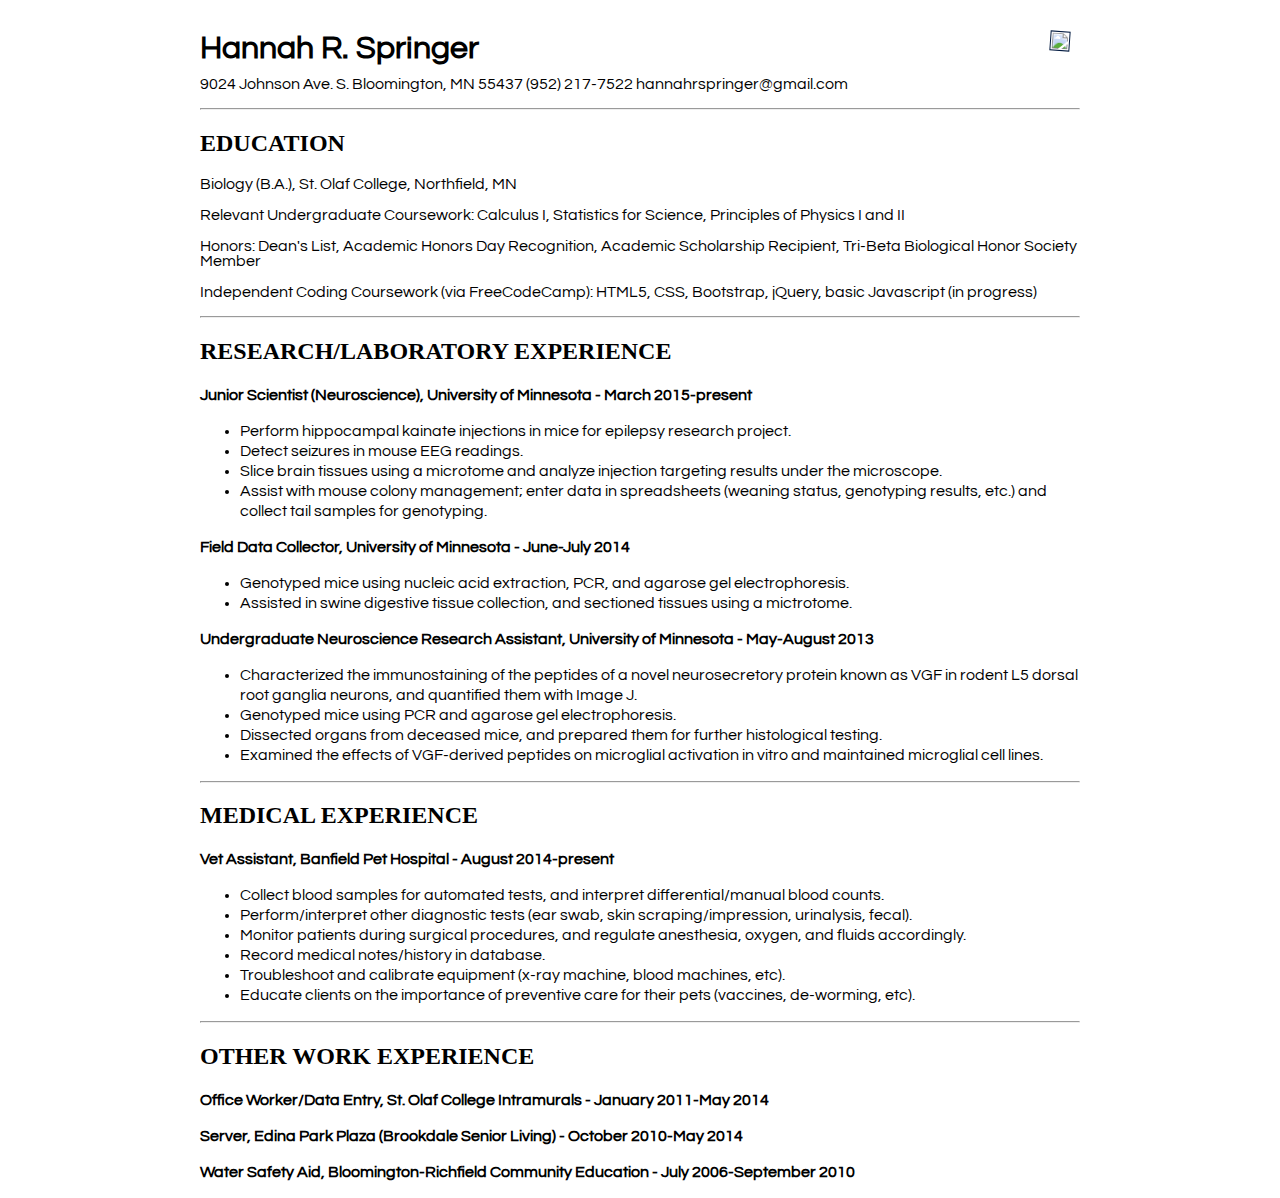
==== index.html @ 3e7fad10 "Update index.html" ====
<!DOCTYPE html>

<html>

<img class="profile" src="https://cloud.githubusercontent.com/assets/16455251/12495302/9221a848-c054-11e5-8651-2a63e0154375.jpg" align ="right">

<head>
    <link href='https://fonts.googleapis.com/css?family=Lora|Noto+Serif|Crimson+Text|Karla|Questrial' rel='stylesheet' type='text/css'>
    <link href="stylesheet.css" rel="stylesheet" type="text/css">
</head>

<body>

   <header>
      <h1>Hannah R. Springer</h1>
      <p>9024 Johnson Ave. S. Bloomington, MN 55437 (952) 217-7522 hannahrspringer@gmail.com</p>
   </header>

<hr>

   <main>
	
      <section class="education">
         <h2>EDUCATION</h2>
         <p>Biology (B.A.), St. Olaf College, Northfield, MN</p>
         <p>Relevant Undergraduate Coursework: Calculus I, Statistics for Science, Principles of Physics I and II</p> 
         <p>Honors: Dean's List, Academic Honors Day Recognition, Academic Scholarship Recipient, Tri-Beta Biological Honor Society Member</p>
         <p>Independent Coding Coursework (via FreeCodeCamp): HTML5, CSS, Bootstrap, jQuery, basic Javascript (in progress)</p>
      </section>

<hr>

      <section class="experience">
         <h2>RESEARCH/LABORATORY EXPERIENCE</h2>
         <p>Junior Scientist (Neuroscience), University of Minnesota - March 2015-present</p>
         <ul>
             <li>Perform hippocampal kainate injections in mice for epilepsy research project.</li>
             <li>Detect seizures in mouse EEG readings.</li>
             <li>Slice brain tissues using a microtome and analyze injection targeting results under the microscope.</li>
             <li>Assist with mouse colony management; enter data in spreadsheets (weaning status, genotyping results, etc.) and collect tail samples for genotyping.</li>
         </ul>
         <p>Field Data Collector, University of Minnesota - June-July 2014 </p>
         <ul>
             <li>Genotyped mice using nucleic acid extraction, PCR, and agarose gel electrophoresis.</li>
             <li>Assisted in swine digestive tissue collection, and sectioned tissues using a mictrotome.</li>
         </ul>
         <p>Undergraduate Neuroscience Research Assistant, University of Minnesota - May-August 2013</p>
         <ul>
             <li>Characterized the immunostaining of the peptides of a novel neurosecretory protein known as 
VGF in rodent L5 dorsal root ganglia neurons, and quantified them with Image J.</li>
             <li>Genotyped mice using PCR and agarose gel electrophoresis.</li>
             <li>Dissected organs from deceased mice, and prepared them for further histological testing.</li> 
             <li>Examined the effects of VGF-derived peptides on microglial activation in vitro and maintained microglial cell lines.</li>
         </ul>

<hr>

         <h2>MEDICAL EXPERIENCE</h2>
         <p>Vet Assistant, Banfield Pet Hospital - August 2014-present</p> 
         <ul>
    	      <li>Collect blood samples for automated tests, and interpret differential/manual blood counts. </li>
              <li>Perform/interpret other diagnostic tests (ear swab, skin scraping/impression, urinalysis, fecal).</li>
              <li>Monitor patients during surgical procedures, and regulate anesthesia, oxygen, and fluids accordingly.</li>
              <li>Record medical notes/history in database.</li>
              <li>Troubleshoot and calibrate equipment (x-ray machine, blood machines, etc).</li>
              <li>Educate clients on the importance of preventive care for their pets (vaccines, de-worming, etc).</li>
         </ul>

<hr>

         <h2>OTHER WORK EXPERIENCE</h2>
         <p>Office Worker/Data Entry, St. Olaf College Intramurals - January 2011-May 2014</p>
         <p>Server, Edina Park Plaza (Brookdale Senior Living) - October 2010-May 2014</p>
         <p>Water Safety Aid, Bloomington-Richfield Community Education - July 2006-September 2010</p>

      </section>

   </main>
   
</body>

</html>
---- stylesheet.css ----
body{
    margin-right: 200px;
    margin-left: 200px;
}

.profile{
    height: auto; 
    width: auto; 
    max-width: 290px; 
    max-height: 290px;
    padding: 1px;
    border: 1px solid #021a40;
    margin: 10px;
    transform:rotate(4deg);
}

header h1{
    text-align:left;
    line-height: 10px;
    padding-top: 23px;
    font-family: Questrial, sans-serif;
}

hr {
    color: #A6A6A6;	
}

header p{
    text-align:left;
    font-family: Questrial, sans-serif;
}

.education h4{
	font-family: Questrial, sans-serif;
	letter-spacing: 1.5px;
}
.education p{
	font-family: Questrial, sans-serif;
	line-height: 15px;
}

.experience h4{
	font-family: Questrial, sans-serif;
	letter-spacing: 1.5px;
}

.experience p{
	font-family: Questrial, sans-serif;
	font-weight: bold;
	line-height: 20px;
}
.experience li{
	font-family: Questrial, sans-serif;
	line-height: 20px;
}
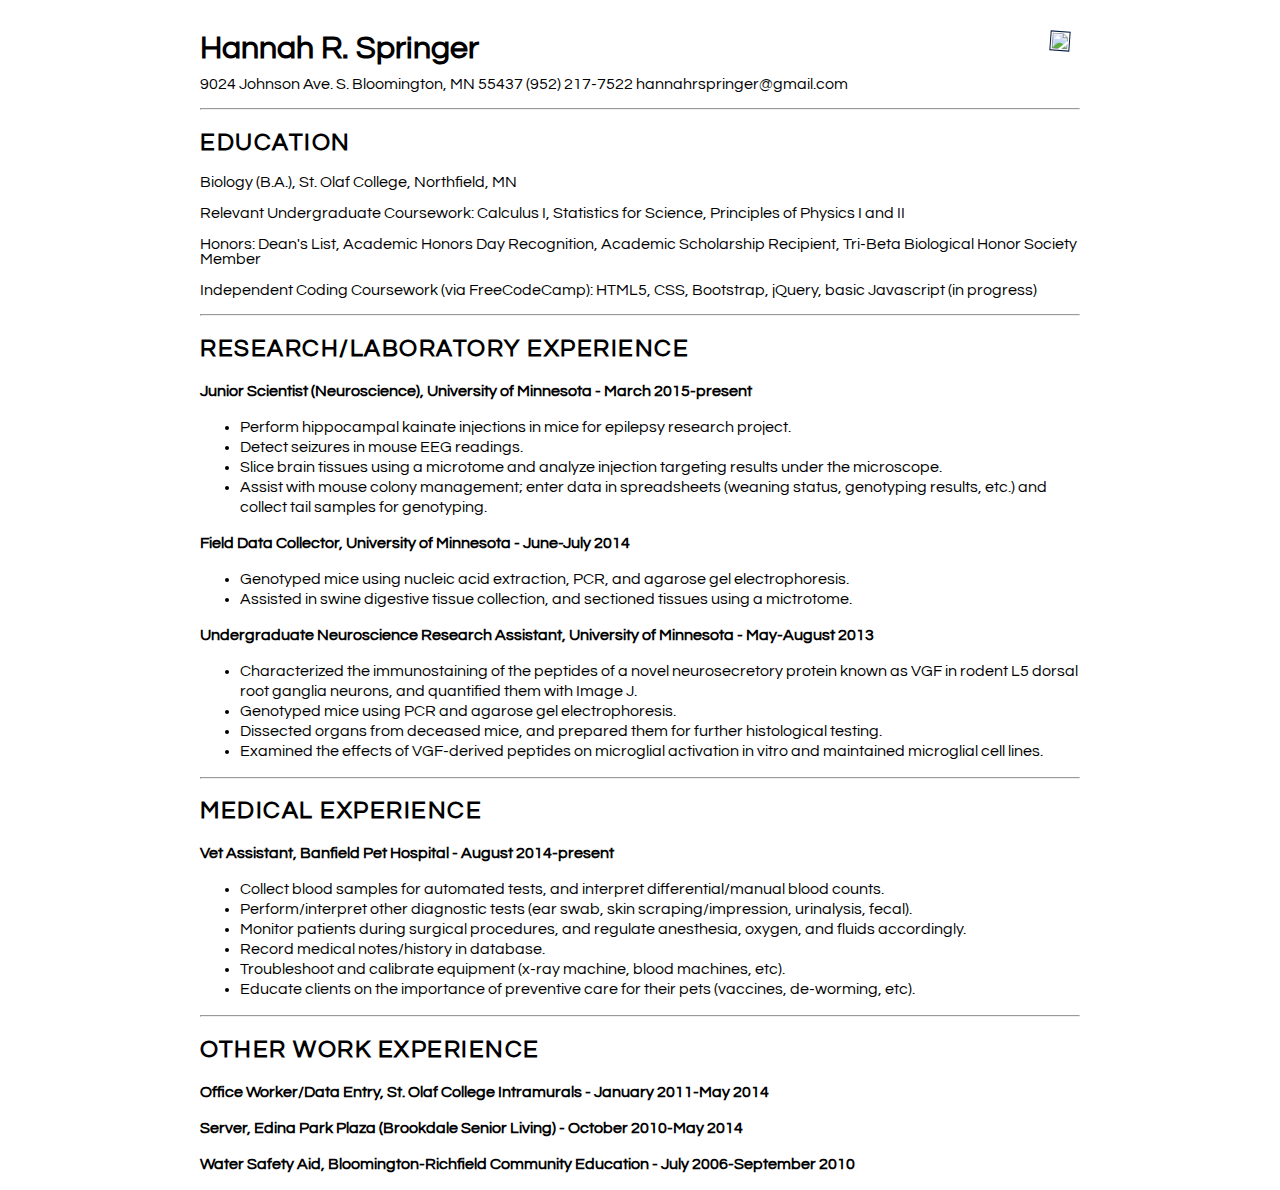
==== commit 5fdf4b60: "Update index.html" ====
--- a/index.html
+++ b/index.html
@@ -1,82 +1,82 @@
 <!DOCTYPE html>
 
 <html>
+	
+   <head>
+       <link href='https://fonts.googleapis.com/css?family=Lora|Noto+Serif|Crimson+Text|Karla|Questrial' rel='stylesheet' type='text/css'>
+       <link href="stylesheet.css" rel="stylesheet" type="text/css">
+   </head>	
 
-<img class="profile" src="https://cloud.githubusercontent.com/assets/16455251/12495302/9221a848-c054-11e5-8651-2a63e0154375.jpg" align ="right">
+   <img class="profile" src="https://cloud.githubusercontent.com/assets/16455251/12495302/9221a848-c054-11e5-8651-2a63e0154375.jpg" align ="right">
 
-<head>
-    <link href='https://fonts.googleapis.com/css?family=Lora|Noto+Serif|Crimson+Text|Karla|Questrial' rel='stylesheet' type='text/css'>
-    <link href="stylesheet.css" rel="stylesheet" type="text/css">
-</head>
+   <body>
 
-<body>
+      <header>
+         <h1>Hannah R. Springer</h1>
+         <p>9024 Johnson Ave. S. Bloomington, MN 55437 (952) 217-7522 hannahrspringer@gmail.com</p>
+      </header>
 
-   <header>
-      <h1>Hannah R. Springer</h1>
-      <p>9024 Johnson Ave. S. Bloomington, MN 55437 (952) 217-7522 hannahrspringer@gmail.com</p>
-   </header>
+      <hr>
 
-<hr>
+      <main>
+	
+         <section class="education">
+            <h2>EDUCATION</h2>
+            <p>Biology (B.A.), St. Olaf College, Northfield, MN</p>
+            <p>Relevant Undergraduate Coursework: Calculus I, Statistics for Science, Principles of Physics I and II</p> 
+            <p>Honors: Dean's List, Academic Honors Day Recognition, Academic Scholarship Recipient, Tri-Beta Biological Honor Society Member</p>
+            <p>Independent Coding Coursework (via FreeCodeCamp): HTML5, CSS, Bootstrap, jQuery, basic Javascript (in progress)</p>
+         </section>
 
-   <main>
-	
-      <section class="education">
-         <h2>EDUCATION</h2>
-         <p>Biology (B.A.), St. Olaf College, Northfield, MN</p>
-         <p>Relevant Undergraduate Coursework: Calculus I, Statistics for Science, Principles of Physics I and II</p> 
-         <p>Honors: Dean's List, Academic Honors Day Recognition, Academic Scholarship Recipient, Tri-Beta Biological Honor Society Member</p>
-         <p>Independent Coding Coursework (via FreeCodeCamp): HTML5, CSS, Bootstrap, jQuery, basic Javascript (in progress)</p>
-      </section>
+      <hr>
 
-<hr>
+         <section class="experience">
+            <h2>RESEARCH/LABORATORY EXPERIENCE</h2>
+            <p>Junior Scientist (Neuroscience), University of Minnesota - March 2015-present</p>
+            <ul>
+                <li>Perform hippocampal kainate injections in mice for epilepsy research project.</li>
+                <li>Detect seizures in mouse EEG readings.</li>
+                <li>Slice brain tissues using a microtome and analyze injection targeting results under the microscope.</li>
+                <li>Assist with mouse colony management; enter data in spreadsheets (weaning status, genotyping results, etc.) and collect tail samples for genotyping.</li>
+            </ul>
+            <p>Field Data Collector, University of Minnesota - June-July 2014 </p>
+            <ul>
+                <li>Genotyped mice using nucleic acid extraction, PCR, and agarose gel electrophoresis.</li>
+                <li>Assisted in swine digestive tissue collection, and sectioned tissues using a mictrotome.</li>
+            </ul>
+            <p>Undergraduate Neuroscience Research Assistant, University of Minnesota - May-August 2013</p>
+            <ul>
+                <li>Characterized the immunostaining of the peptides of a novel neurosecretory protein known as 
+VGF in rodent L5 dorsal root ganglia neurons, and quantified them with Image J.</li>
+                <li>Genotyped mice using PCR and agarose gel electrophoresis.</li>
+                <li>Dissected organs from deceased mice, and prepared them for further histological testing.</li> 
+                <li>Examined the effects of VGF-derived peptides on microglial activation in vitro and maintained microglial cell lines.</li>
+            </ul>
 
-      <section class="experience">
-         <h2>RESEARCH/LABORATORY EXPERIENCE</h2>
-         <p>Junior Scientist (Neuroscience), University of Minnesota - March 2015-present</p>
-         <ul>
-             <li>Perform hippocampal kainate injections in mice for epilepsy research project.</li>
-             <li>Detect seizures in mouse EEG readings.</li>
-             <li>Slice brain tissues using a microtome and analyze injection targeting results under the microscope.</li>
-             <li>Assist with mouse colony management; enter data in spreadsheets (weaning status, genotyping results, etc.) and collect tail samples for genotyping.</li>
-         </ul>
-         <p>Field Data Collector, University of Minnesota - June-July 2014 </p>
-         <ul>
-             <li>Genotyped mice using nucleic acid extraction, PCR, and agarose gel electrophoresis.</li>
-             <li>Assisted in swine digestive tissue collection, and sectioned tissues using a mictrotome.</li>
-         </ul>
-         <p>Undergraduate Neuroscience Research Assistant, University of Minnesota - May-August 2013</p>
-         <ul>
-             <li>Characterized the immunostaining of the peptides of a novel neurosecretory protein known as 
-VGF in rodent L5 dorsal root ganglia neurons, and quantified them with Image J.</li>
-             <li>Genotyped mice using PCR and agarose gel electrophoresis.</li>
-             <li>Dissected organs from deceased mice, and prepared them for further histological testing.</li> 
-             <li>Examined the effects of VGF-derived peptides on microglial activation in vitro and maintained microglial cell lines.</li>
-         </ul>
+            <hr>
 
-<hr>
+            <h2>MEDICAL EXPERIENCE</h2>
+            <p>Vet Assistant, Banfield Pet Hospital - August 2014-present</p> 
+            <ul>
+    	         <li>Collect blood samples for automated tests, and interpret differential/manual blood counts. </li>
+                 <li>Perform/interpret other diagnostic tests (ear swab, skin scraping/impression, urinalysis, fecal).</li>
+                 <li>Monitor patients during surgical procedures, and regulate anesthesia, oxygen, and fluids accordingly.</li>
+                 <li>Record medical notes/history in database.</li>
+                 <li>Troubleshoot and calibrate equipment (x-ray machine, blood machines, etc).</li>
+                 <li>Educate clients on the importance of preventive care for their pets (vaccines, de-worming, etc).</li>
+            </ul>
 
-         <h2>MEDICAL EXPERIENCE</h2>
-         <p>Vet Assistant, Banfield Pet Hospital - August 2014-present</p> 
-         <ul>
-    	      <li>Collect blood samples for automated tests, and interpret differential/manual blood counts. </li>
-              <li>Perform/interpret other diagnostic tests (ear swab, skin scraping/impression, urinalysis, fecal).</li>
-              <li>Monitor patients during surgical procedures, and regulate anesthesia, oxygen, and fluids accordingly.</li>
-              <li>Record medical notes/history in database.</li>
-              <li>Troubleshoot and calibrate equipment (x-ray machine, blood machines, etc).</li>
-              <li>Educate clients on the importance of preventive care for their pets (vaccines, de-worming, etc).</li>
-         </ul>
+            <hr>
 
-<hr>
+            <h2>OTHER WORK EXPERIENCE</h2>
+            <p>Office Worker/Data Entry, St. Olaf College Intramurals - January 2011-May 2014</p>
+            <p>Server, Edina Park Plaza (Brookdale Senior Living) - October 2010-May 2014</p>
+            <p>Water Safety Aid, Bloomington-Richfield Community Education - July 2006-September 2010</p>
 
-         <h2>OTHER WORK EXPERIENCE</h2>
-         <p>Office Worker/Data Entry, St. Olaf College Intramurals - January 2011-May 2014</p>
-         <p>Server, Edina Park Plaza (Brookdale Senior Living) - October 2010-May 2014</p>
-         <p>Water Safety Aid, Bloomington-Richfield Community Education - July 2006-September 2010</p>
+         </section>
 
-      </section>
-
-   </main>
+      </main>
    
-</body>
+   </body>
 
 </html>
--- a/stylesheet.css
+++ b/stylesheet.css
@@ -30,7 +30,7 @@
     font-family: Questrial, sans-serif;
 }
 
-.education h4{
+.education h2{
 	font-family: Questrial, sans-serif;
 	letter-spacing: 1.5px;
 }
@@ -39,7 +39,7 @@
 	line-height: 15px;
 }
 
-.experience h4{
+.experience h2{
 	font-family: Questrial, sans-serif;
 	letter-spacing: 1.5px;
 }
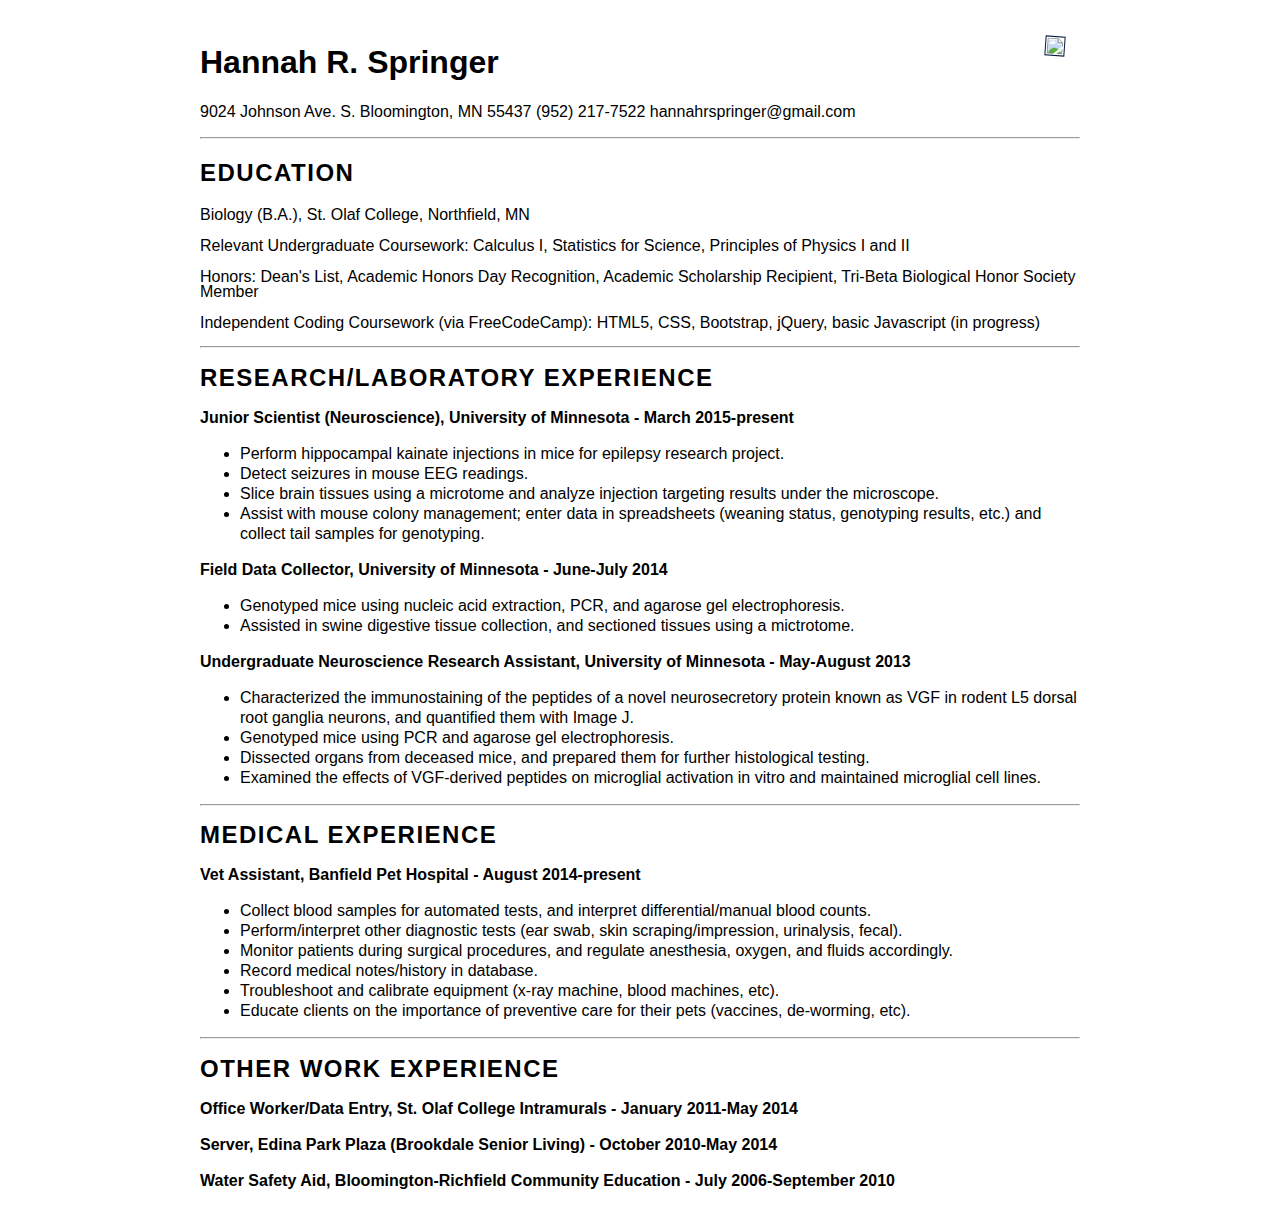
==== commit 26fccb33: "Update index.html" ====
--- a/index.html
+++ b/index.html
@@ -3,8 +3,7 @@
 <html>
 	
    <head>
-       <link href='https://fonts.googleapis.com/css?family=Lora|Noto+Serif|Crimson+Text|Karla|Questrial' rel='stylesheet' type='text/css'>
-       <link href="stylesheet.css" rel="stylesheet" type="text/css">
+       <link href="stylesheet.css" rel="stylesheet">
    </head>	
 
    <img class="profile" src="https://cloud.githubusercontent.com/assets/16455251/12495302/9221a848-c054-11e5-8651-2a63e0154375.jpg" align ="right">
--- a/stylesheet.css
+++ b/stylesheet.css
@@ -1,6 +1,14 @@
+@font-face {
+  font-family: Questrial, sans-serif;
+  src: url('https://fonts.googleapis.com/css?family=Questrial|Noto+Serif');
+  font-style: normal;
+  font-weight: normal;
+}
+
 body{
     margin-right: 200px;
     margin-left: 200px;
+    font-family: Questrial, sans-serif;
 }
 
 .profile{
@@ -10,46 +18,35 @@
     max-height: 290px;
     padding: 1px;
     border: 1px solid #021a40;
-    margin: 10px;
+    margin: 15px;
     transform:rotate(4deg);
 }
 
 header h1{
     text-align:left;
-    line-height: 10px;
     padding-top: 23px;
-    font-family: Questrial, sans-serif;
-}
-
-hr {
-    color: #A6A6A6;	
 }
 
 header p{
     text-align:left;
-    font-family: Questrial, sans-serif;
 }
 
-.education h2{
-	font-family: Questrial, sans-serif;
+hr {
+    color: #CCCCCC;	
+}
+
+main h2 {
 	letter-spacing: 1.5px;
 }
+
 .education p{
-	font-family: Questrial, sans-serif;
 	line-height: 15px;
 }
 
-.experience h2{
-	font-family: Questrial, sans-serif;
-	letter-spacing: 1.5px;
+.experience {
+	line-height: 20px;
 }
 
 .experience p{
-	font-family: Questrial, sans-serif;
 	font-weight: bold;
-	line-height: 20px;
 }
-.experience li{
-	font-family: Questrial, sans-serif;
-	line-height: 20px;
-}
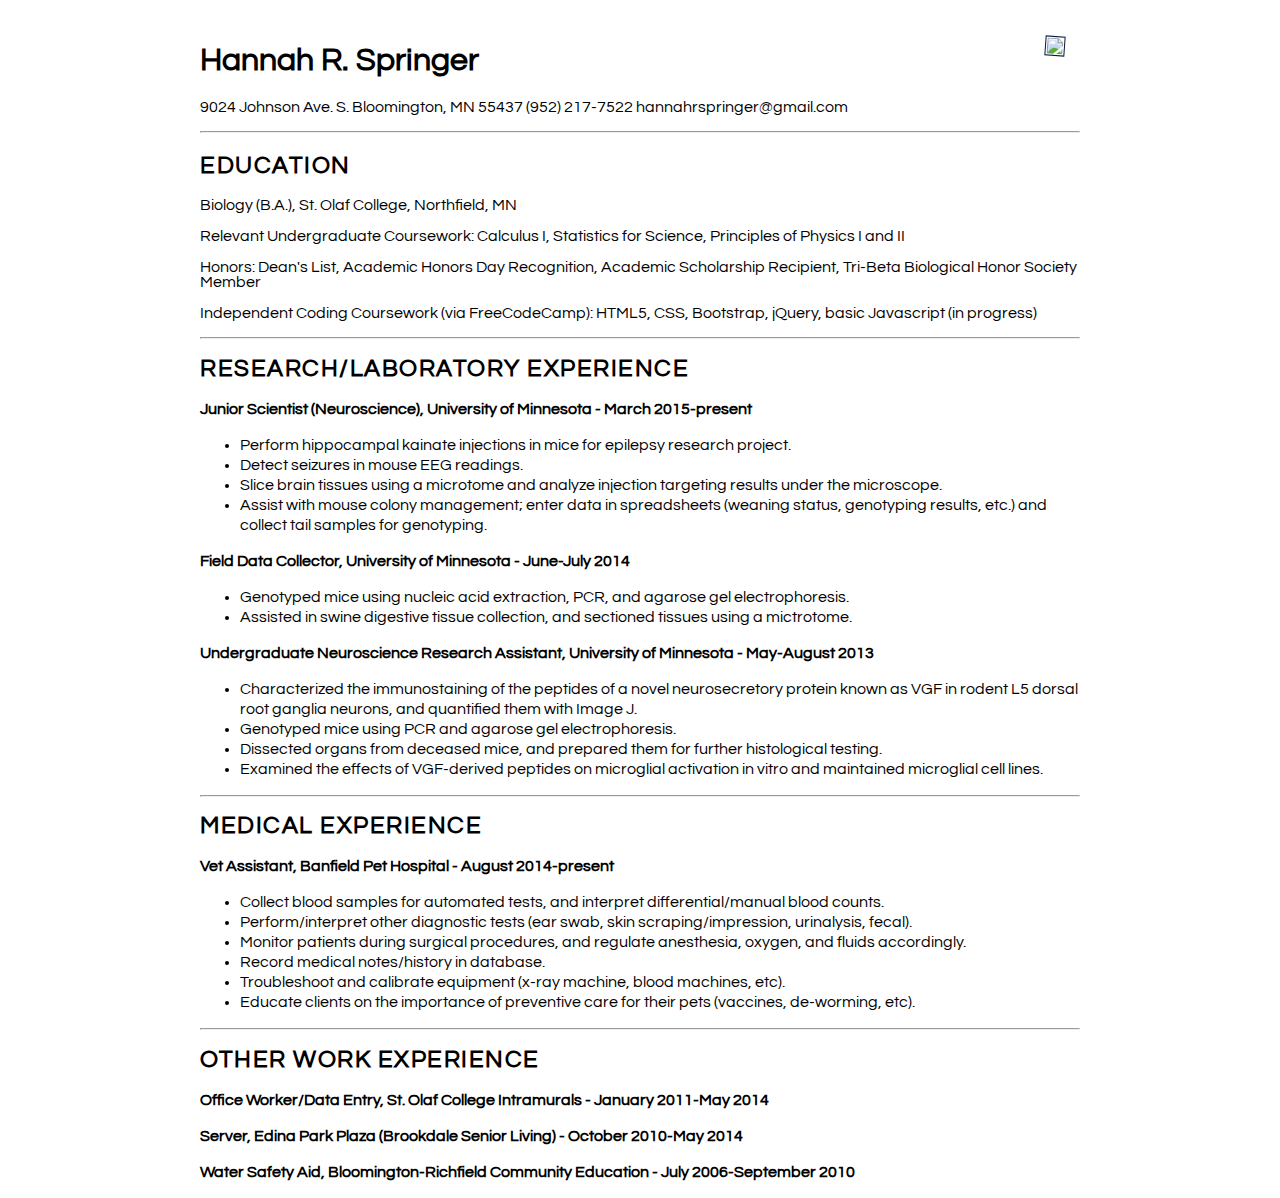
==== commit 62903442: "Update index.html" ====
--- a/index.html
+++ b/index.html
@@ -3,6 +3,7 @@
 <html>
 	
    <head>
+       <link href="https://fonts.googleapis.com/css?family=Lora|Noto+Serif|Crimson+Text|Karla|Questrial" rel="stylesheet">
        <link href="stylesheet.css" rel="stylesheet">
    </head>	
 
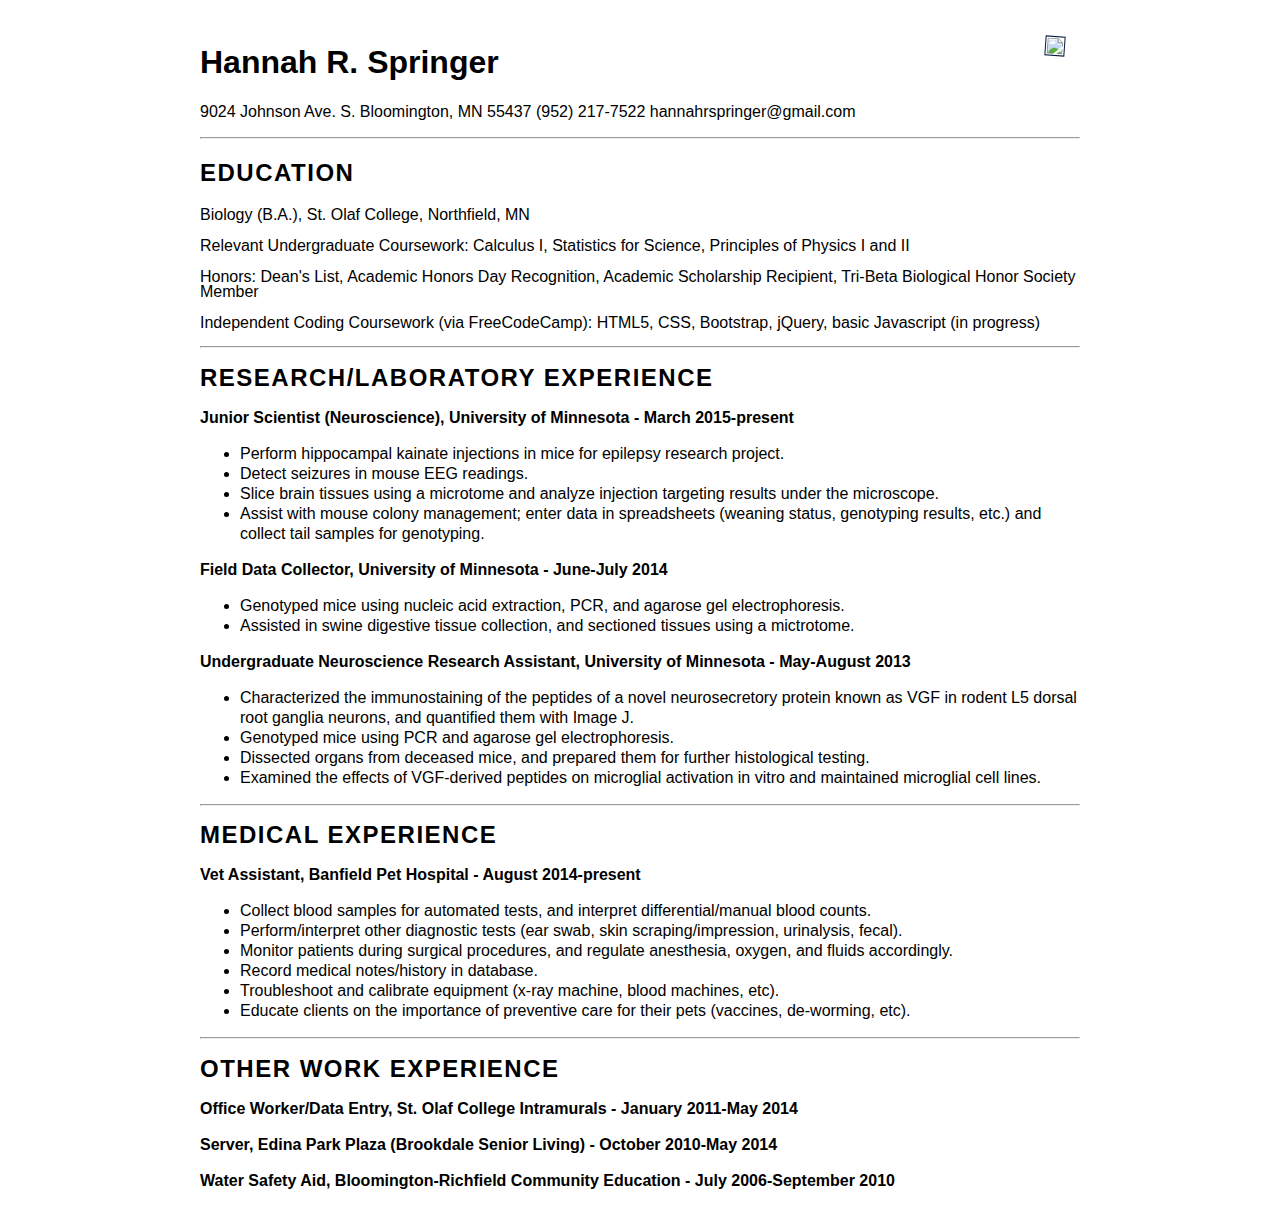
==== commit 0894fe32: "Update index.html" ====
--- a/index.html
+++ b/index.html
@@ -3,7 +3,7 @@
 <html>
 	
    <head>
-       <link href="https://fonts.googleapis.com/css?family=Lora|Noto+Serif|Crimson+Text|Karla|Questrial" rel="stylesheet">
+       <link href="<link href='https://fonts.googleapis.com/css?family=Questrial|Noto+Serif' rel='stylesheet' type='text/css'">
        <link href="stylesheet.css" rel="stylesheet">
    </head>	
 
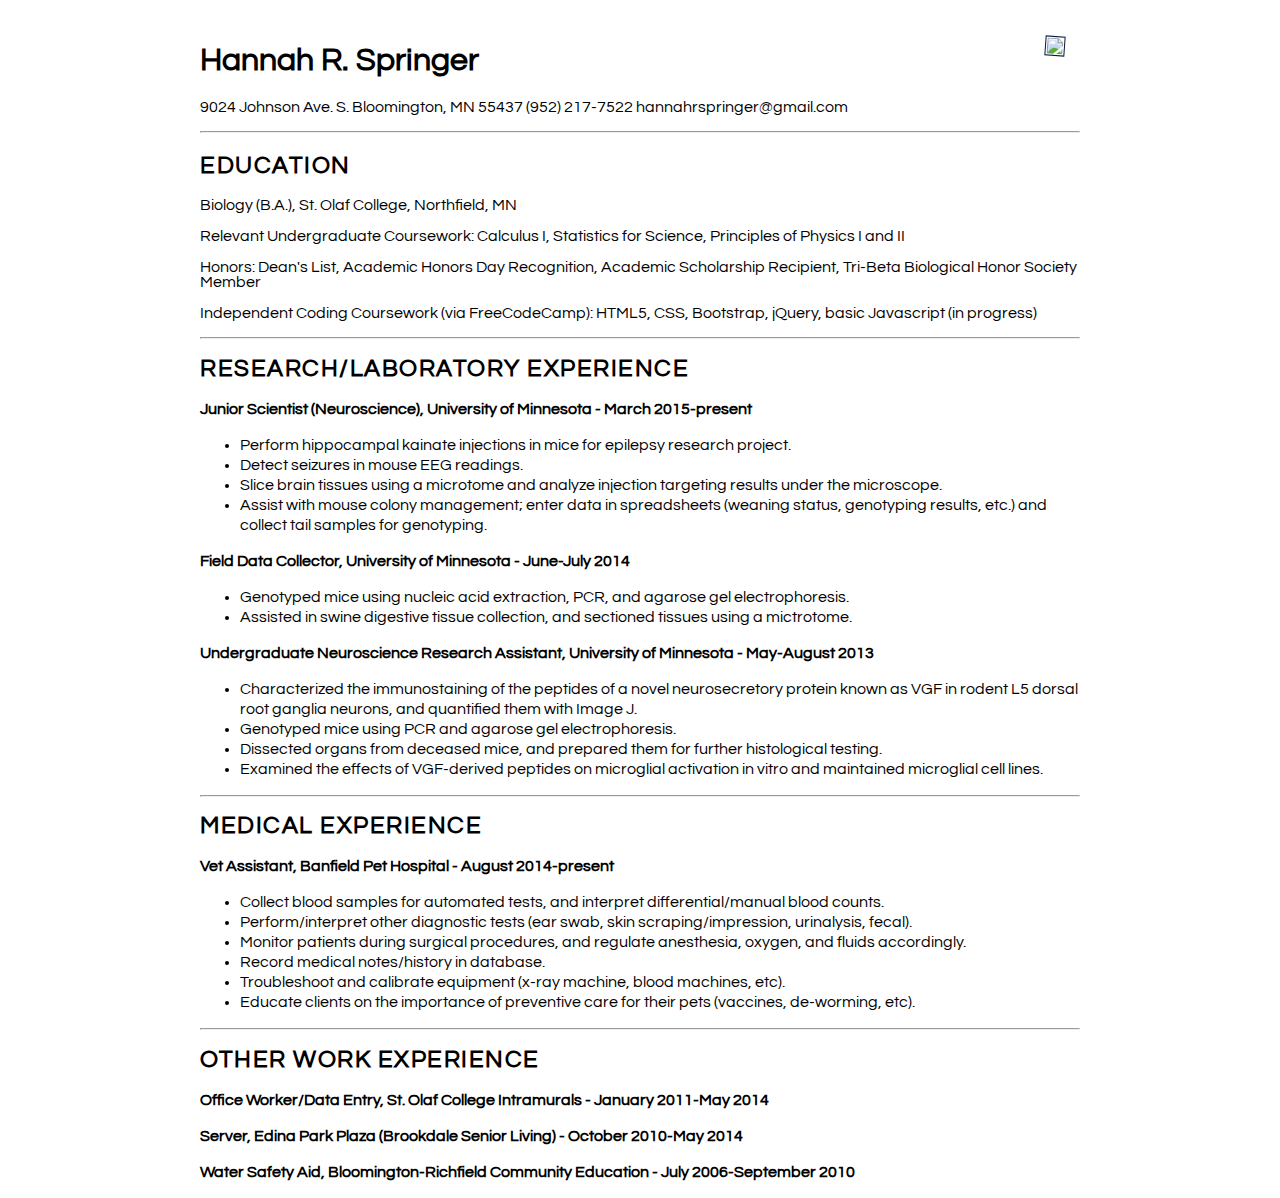
==== commit 8aa9ec1b: "Update index.html" ====
--- a/index.html
+++ b/index.html
@@ -3,7 +3,7 @@
 <html>
 	
    <head>
-       <link href="<link href='https://fonts.googleapis.com/css?family=Questrial|Noto+Serif' rel='stylesheet' type='text/css'">
+       <link href="https://fonts.googleapis.com/css?family=Questrial|Noto+Serif" rel="stylesheet" type="text/css">
        <link href="stylesheet.css" rel="stylesheet">
    </head>	
 
--- a/stylesheet.css
+++ b/stylesheet.css
@@ -1,10 +1,3 @@
-@font-face {
-  font-family: Questrial, sans-serif;
-  src: url('https://fonts.googleapis.com/css?family=Questrial|Noto+Serif');
-  font-style: normal;
-  font-weight: normal;
-}
-
 body{
     margin-right: 200px;
     margin-left: 200px;
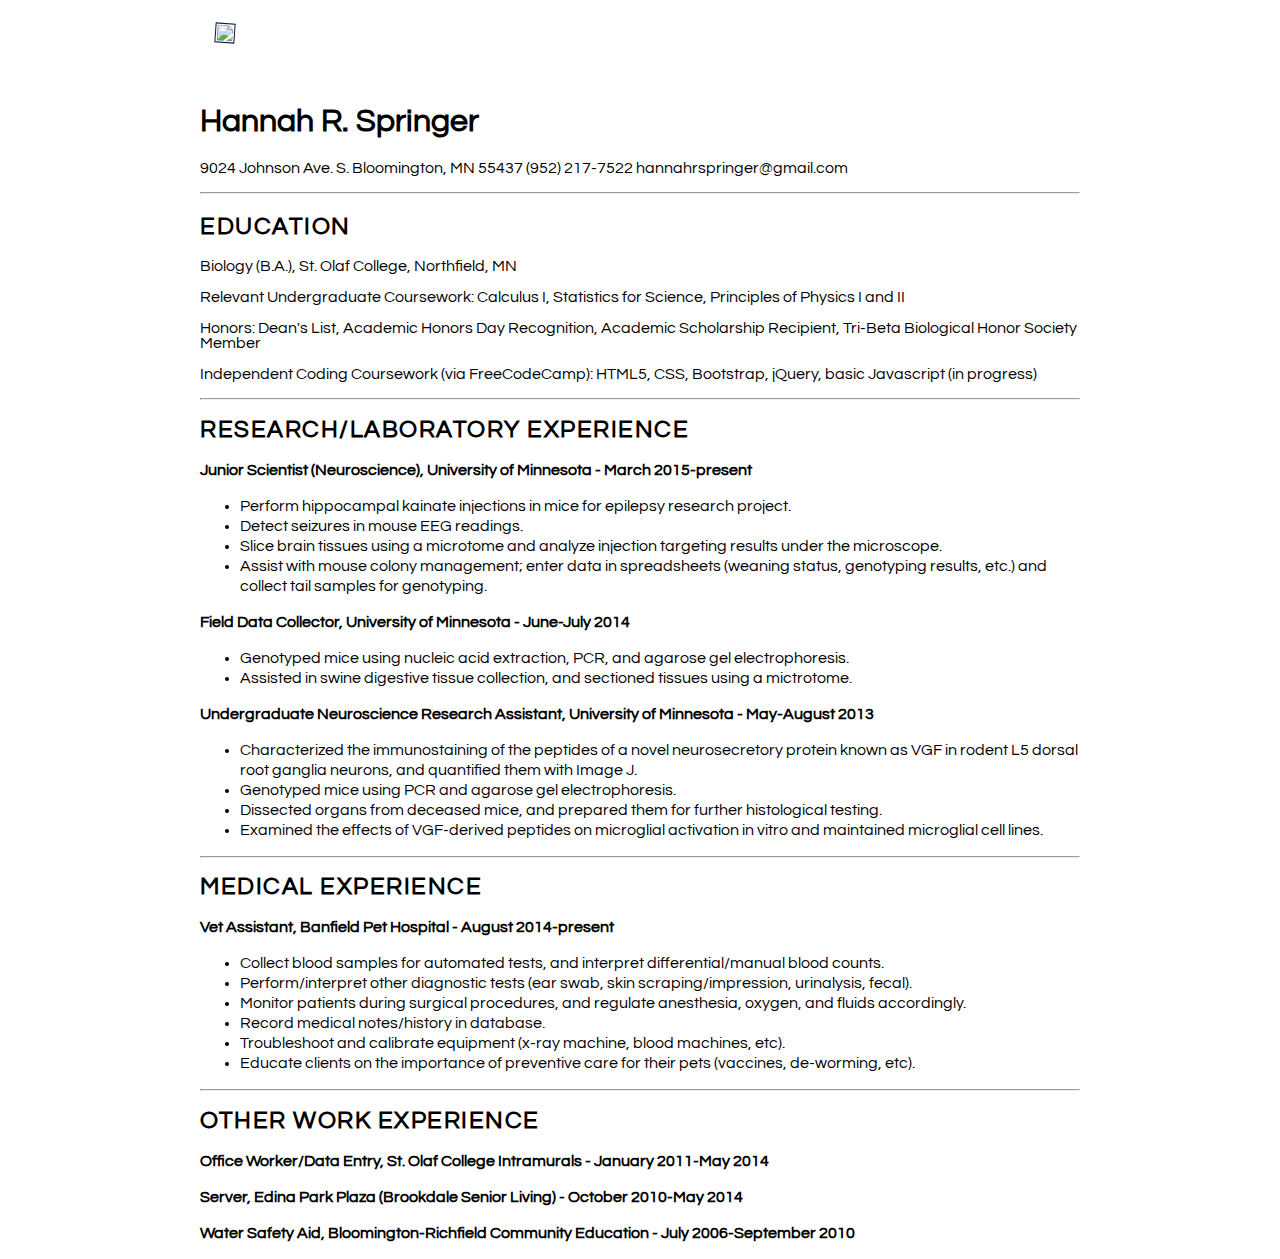
==== commit 34508c45: "Update index.html" ====
--- a/index.html
+++ b/index.html
@@ -3,13 +3,14 @@
 <html>
 	
    <head>
+       <title>Resumé-Hannah Springer</title>
        <link href="https://fonts.googleapis.com/css?family=Questrial|Noto+Serif" rel="stylesheet" type="text/css">
        <link href="stylesheet.css" rel="stylesheet">
    </head>	
 
-   <img class="profile" src="https://cloud.githubusercontent.com/assets/16455251/12495302/9221a848-c054-11e5-8651-2a63e0154375.jpg" align ="right">
+   <body>
 
-   <body>
+      <img class="profile" src="https://cloud.githubusercontent.com/assets/16455251/12495302/9221a848-c054-11e5-8651-2a63e0154375.jpg">
 
       <header>
          <h1>Hannah R. Springer</h1>
